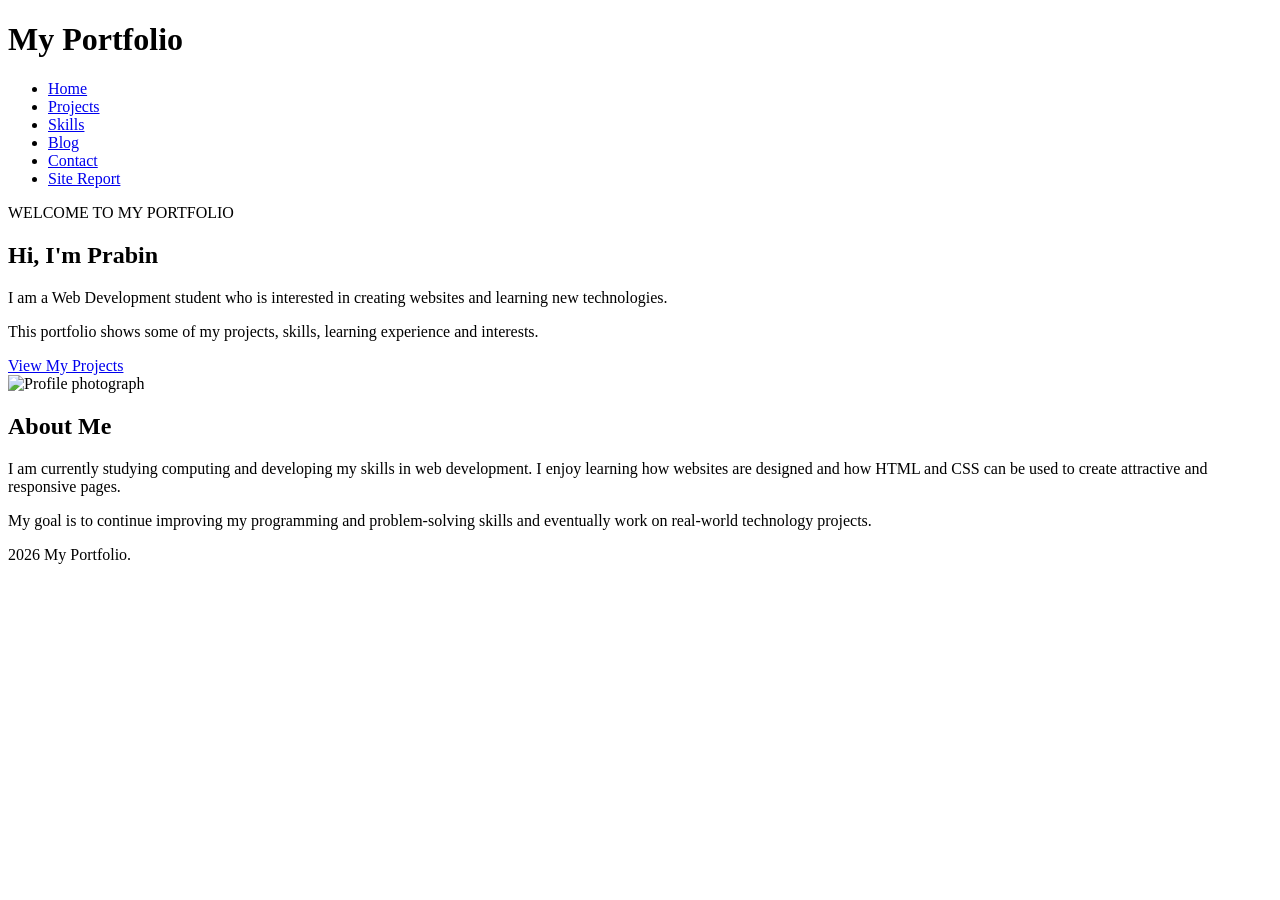
==== index.html @ 92f178b3 "home page file created" ====
<!DOCTYPE html>
<html lang="en">
<head>
    <meta charset="UTF-8">
    <meta name="viewport" content="width=device-width, initial-scale=1.0">
    <title>Home Page</title>
    <link rel="stylesheet" href="css/style.css">
</head>

<body>

<header>
    <div class="container">
        <h1>My Portfolio</h1>

        <nav>
            <ul>
                <li><a class="active" href="index.html">Home</a></li>
                <li><a href="project.html">Projects</a></li>
                <li><a href="skills.html">Skills</a></li>
                <li><a href="blog.html">Blog</a></li>
                <li><a href="contact.html">Contact</a></li>
                <li><a href="sitereport.html">Site Report</a></li>
            </ul>
        </nav>
    </div>
</header>

<main>

    <section class="text">
        <div class="text-content">

            <div class="text">
                <p class="welcome">WELCOME TO MY PORTFOLIO</p>

                <h2>Hi, I'm Prabin</h2>

                <p>
                    I am a Web Development student who is interested in
                    creating websites and learning new technologies.
                </p>

                <p>
                    This portfolio shows some of my projects, skills,
                    learning experience and interests.
                </p>

                <a class="button" href="project.html">View My Projects</a>
            </div>

            <div class="hero-image">
                <img src="profile.jpg" alt="Profile photograph">
            </div>

        </div>
    </section>

    <section class="about">
        <div class="container">

            <h2>About Me</h2>

            <p>
                I am currently studying computing and developing my skills
                in web development. I enjoy learning how websites are
                designed and how HTML and CSS can be used to create
                attractive and responsive pages.
            </p>

            <p>
                My goal is to continue improving my programming and
                problem-solving skills and eventually work on real-world
                technology projects.
            </p>

        </div>
    </section>

</main>

<footer>
    <p> 2026 My Portfolio.</p>
</footer>

</body>
</html>
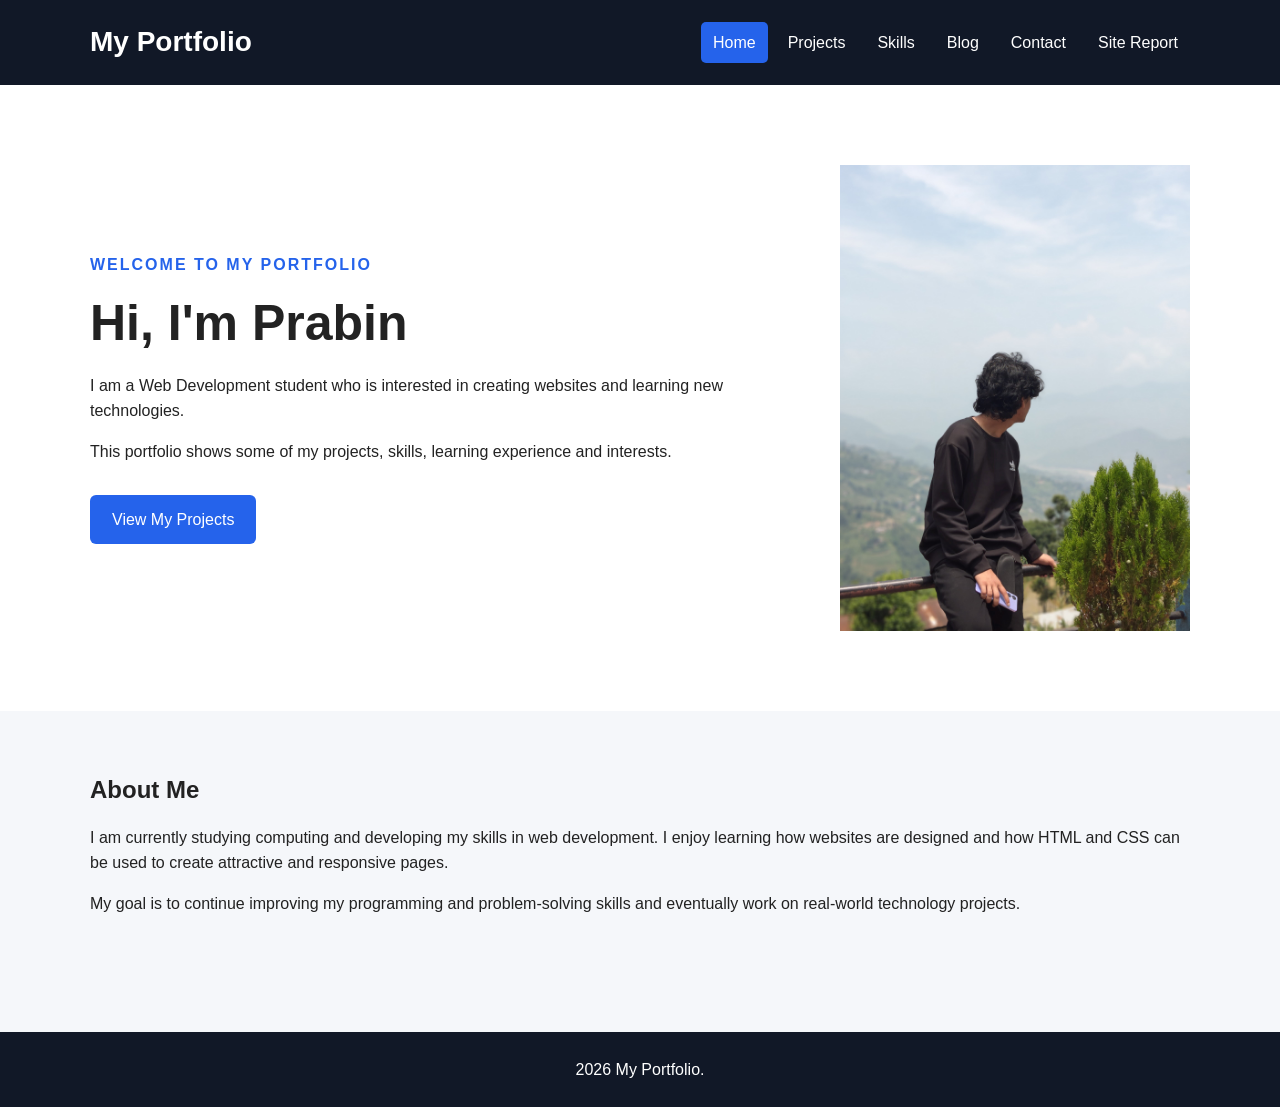
==== commit 60ee6073: "profile page updated" ====
--- a/index.html
+++ b/index.html
@@ -50,7 +50,7 @@
             </div>
 
             <div class="hero-image">
-                <img src="profile.jpg" alt="Profile photograph">
+                <img src="profile.jpeg" alt="Profile pic">
             </div>
 
         </div>
--- a/css/style.css
+++ b/css/style.css
@@ -0,0 +1,539 @@
+* {
+    margin: 0;
+    padding: 0;
+    box-sizing: border-box;
+}
+
+html {
+    scroll-behavior: smooth;
+}
+
+body {
+    font-family: Arial, Helvetica, sans-serif;
+    line-height: 1.6;
+    background-color: #f5f7fa;
+    color: #222;
+}
+
+img {
+    max-width: 100%;
+    display: block;
+}
+
+a {
+    color: inherit;
+}
+
+.container {
+    width: 90%;
+    max-width: 1100px;
+    margin: 0 auto;
+}
+
+
+header {
+    background-color: #111827;
+    color: white;
+    padding: 20px 0;
+}
+
+header .container {
+    display: flex;
+    justify-content: space-between;
+    align-items: center;
+    gap: 20px;
+}
+
+header h1 {
+    font-size: 28px;
+}
+
+
+nav ul {
+    list-style: none;
+    display: flex;
+    flex-wrap: wrap;
+    gap: 8px;
+}
+
+nav a {
+    display: block;
+    text-decoration: none;
+    padding: 8px 12px;
+    border-radius: 5px;
+    transition: 0.3s;
+}
+
+nav a:hover,
+nav a.active {
+    background-color: #2563eb;
+}
+
+
+.text {
+    padding: 80px 0;
+    background-color: white;
+}
+
+.text-content {
+    width: 90%;
+    max-width: 1100px;
+    margin: 0 auto;
+
+    display: grid;
+    grid-template-columns: 2fr 1fr;
+    align-items: center;
+    gap: 50px;
+}
+
+.welcome {
+    color: #2563eb;
+    font-weight: bold;
+    letter-spacing: 2px;
+    margin-bottom: 10px;
+}
+
+.text h2 {
+    font-size: 50px;
+    line-height: 1.2;
+    margin-bottom: 20px;
+}
+
+.text h2 span {
+    color: #2563eb;
+}
+
+.text p {
+    margin-bottom: 15px;
+    max-width: 650px;
+}
+
+.text-image img {
+    width: 280px;
+    height: 280px;
+    object-fit: cover;
+    border-radius: 50%;
+    margin: auto;
+}
+
+
+.button,
+button {
+    display: inline-block;
+    margin-top: 15px;
+    padding: 12px 22px;
+    background-color: #2563eb;
+    color: white;
+    text-decoration: none;
+    border: none;
+    border-radius: 6px;
+    cursor: pointer;
+    font-size: 16px;
+    transition: 0.3s;
+}
+
+.button:hover,
+button:hover {
+    background-color: #1d4ed8;
+}
+
+
+.about {
+    padding: 60px 0;
+}
+
+.about h2 {
+    margin-bottom: 15px;
+}
+
+.about p {
+    margin-bottom: 15px;
+}
+
+
+.page-heading {
+    padding: 60px 0;
+    background-color: #e5e7eb;
+    text-align: center;
+}
+
+.page-heading h2 {
+    font-size: 40px;
+    margin-bottom: 10px;
+}
+
+
+.projects {
+    padding: 60px 0;
+}
+
+
+.project-grid {
+    display: grid;
+
+    grid-template-columns: 2fr 1fr 1fr;
+
+    grid-template-rows: auto auto;
+
+    gap: 25px;
+}
+
+.project-large {
+    grid-row: span 2;
+}
+
+.project-card {
+    background-color: white;
+    border-radius: 10px;
+    overflow: hidden;
+    box-shadow: 0 3px 12px rgba(0, 0, 0, 0.1);
+}
+
+.project-card img {
+    width: 100%;
+    height: 200px;
+    object-fit: cover;
+}
+
+.project-large img {
+    height: 300px;
+}
+
+.project-content {
+    padding: 20px;
+}
+
+.project-content h3 {
+    margin-bottom: 10px;
+}
+
+.project-content p {
+    margin-bottom: 10px;
+}
+
+
+.skills-section {
+    padding: 60px 0;
+}
+
+.skills-section h2 {
+    margin-bottom: 20px;
+}
+
+.table-container {
+    overflow-x: auto;
+    margin-bottom: 40px;
+}
+
+table {
+    width: 100%;
+    border-collapse: collapse;
+    background-color: white;
+}
+
+caption {
+    font-size: 22px;
+    font-weight: bold;
+    padding: 15px;
+}
+
+th,
+td {
+    border: 1px solid #d1d5db;
+    padding: 14px;
+    text-align: left;
+}
+
+th {
+    background-color: #111827;
+    color: white;
+}
+
+tr:nth-child(even) {
+    background-color: #f3f4f6;
+}
+
+.two-column {
+    display: grid;
+    grid-template-columns: 1fr 1fr;
+    gap: 25px;
+    margin-bottom: 25px;
+}
+
+.skill-box {
+    background-color: white;
+    padding: 25px;
+    margin-bottom: 25px;
+    border-radius: 8px;
+    box-shadow: 0 3px 10px rgba(0, 0, 0, 0.08);
+}
+
+.skill-box ul,
+.skill-box ol {
+    padding-left: 25px;
+}
+
+.skill-box li {
+    margin-bottom: 8px;
+}
+
+
+.blog-post {
+    padding: 60px 0;
+}
+
+.blog-post .container {
+    max-width: 850px;
+    background-color: white;
+    padding: 35px;
+    border-radius: 10px;
+}
+
+.blog-image {
+    width: 100%;
+    max-height: 400px;
+    object-fit: cover;
+    border-radius: 8px;
+    margin-bottom: 20px;
+}
+
+.blog-date {
+    color: #2563eb;
+    font-weight: bold;
+}
+
+.blog-post h2 {
+    font-size: 34px;
+    margin: 10px 0 20px;
+}
+
+.blog-post h3 {
+    margin: 25px 0 10px;
+}
+
+.blog-post p {
+    margin-bottom: 18px;
+}
+
+.blog-post ul {
+    padding-left: 25px;
+    margin-bottom: 20px;
+}
+
+
+
+.contact-section {
+    padding: 60px 0;
+}
+
+.contact-grid {
+    display: grid;
+    grid-template-columns: 1fr 1fr;
+    gap: 40px;
+}
+
+.contact-info,
+.contact-form {
+    background-color: white;
+    padding: 30px;
+    border-radius: 10px;
+    box-shadow: 0 3px 10px rgba(0, 0, 0, 0.08);
+}
+
+.contact-info h2 {
+    margin-bottom: 15px;
+}
+
+.contact-info p {
+    margin-bottom: 15px;
+}
+
+.contact-info a {
+    color: #2563eb;
+}
+
+.contact-form {
+    display: flex;
+    flex-direction: column;
+}
+
+.contact-form label {
+    margin-bottom: 6px;
+    font-weight: bold;
+}
+
+.contact-form input,
+.contact-form textarea {
+    width: 100%;
+    padding: 12px;
+    margin-bottom: 18px;
+    border: 1px solid #cbd5e1;
+    border-radius: 5px;
+    font-family: inherit;
+    font-size: 15px;
+}
+
+.contact-form input:focus,
+.contact-form textarea:focus {
+    outline: 2px solid #2563eb;
+}
+
+
+.report {
+    padding: 60px 0;
+}
+
+.report .container {
+    max-width: 900px;
+    background-color: white;
+    padding: 40px;
+    border-radius: 10px;
+}
+
+.report h2 {
+    margin-top: 30px;
+    margin-bottom: 12px;
+}
+
+.report h2:first-child {
+    margin-top: 0;
+}
+
+.report p {
+    margin-bottom: 15px;
+}
+
+.report ul {
+    padding-left: 25px;
+}
+
+.validation-box {
+    margin: 20px 0;
+    padding: 20px;
+    background-color: #f3f4f6;
+    border: 2px dashed #9ca3af;
+    text-align: center;
+}
+
+.validation-box img {
+    margin: 15px auto 0;
+}
+
+
+footer {
+    background-color: #111827;
+    color: white;
+    text-align: center;
+    padding: 25px 0;
+    margin-top: 40px;
+}
+
+
+@media (max-width: 900px) {
+
+    header .container {
+        flex-direction: column;
+    }
+
+    .hero-content {
+        grid-template-columns: 1fr;
+        text-align: center;
+    }
+
+    .hero-text p {
+        margin-left: auto;
+        margin-right: auto;
+    }
+
+    .project-grid {
+        grid-template-columns: 1fr 1fr;
+    }
+
+    .project-large {
+        grid-row: auto;
+        grid-column: span 2;
+    }
+
+    .contact-grid {
+        grid-template-columns: 1fr;
+    }
+
+}
+
+
+@media (max-width: 600px) {
+
+    .container {
+        width: 92%;
+    }
+
+    header {
+        padding: 15px 0;
+    }
+
+    header h1 {
+        font-size: 24px;
+    }
+
+    nav ul {
+        justify-content: center;
+    }
+
+    nav a {
+        font-size: 14px;
+        padding: 7px 9px;
+    }
+
+    .hero {
+        padding: 50px 0;
+    }
+
+    .hero-text h2 {
+        font-size: 36px;
+    }
+
+    .hero-image img {
+        width: 220px;
+        height: 220px;
+    }
+
+    .page-heading {
+        padding: 45px 0;
+    }
+
+    .page-heading h2 {
+        font-size: 32px;
+    }
+
+    .project-grid {
+        grid-template-columns: 1fr;
+    }
+
+    .project-large {
+        grid-column: auto;
+    }
+
+    .two-column {
+        grid-template-columns: 1fr;
+    }
+
+    .blog-post .container,
+    .report .container {
+        padding: 22px;
+    }
+
+    .blog-post h2 {
+        font-size: 28px;
+    }
+
+    .contact-grid {
+        grid-template-columns: 1fr;
+    }
+
+    th,
+    td {
+        padding: 10px;
+        font-size: 14px;
+    }
+
+}
